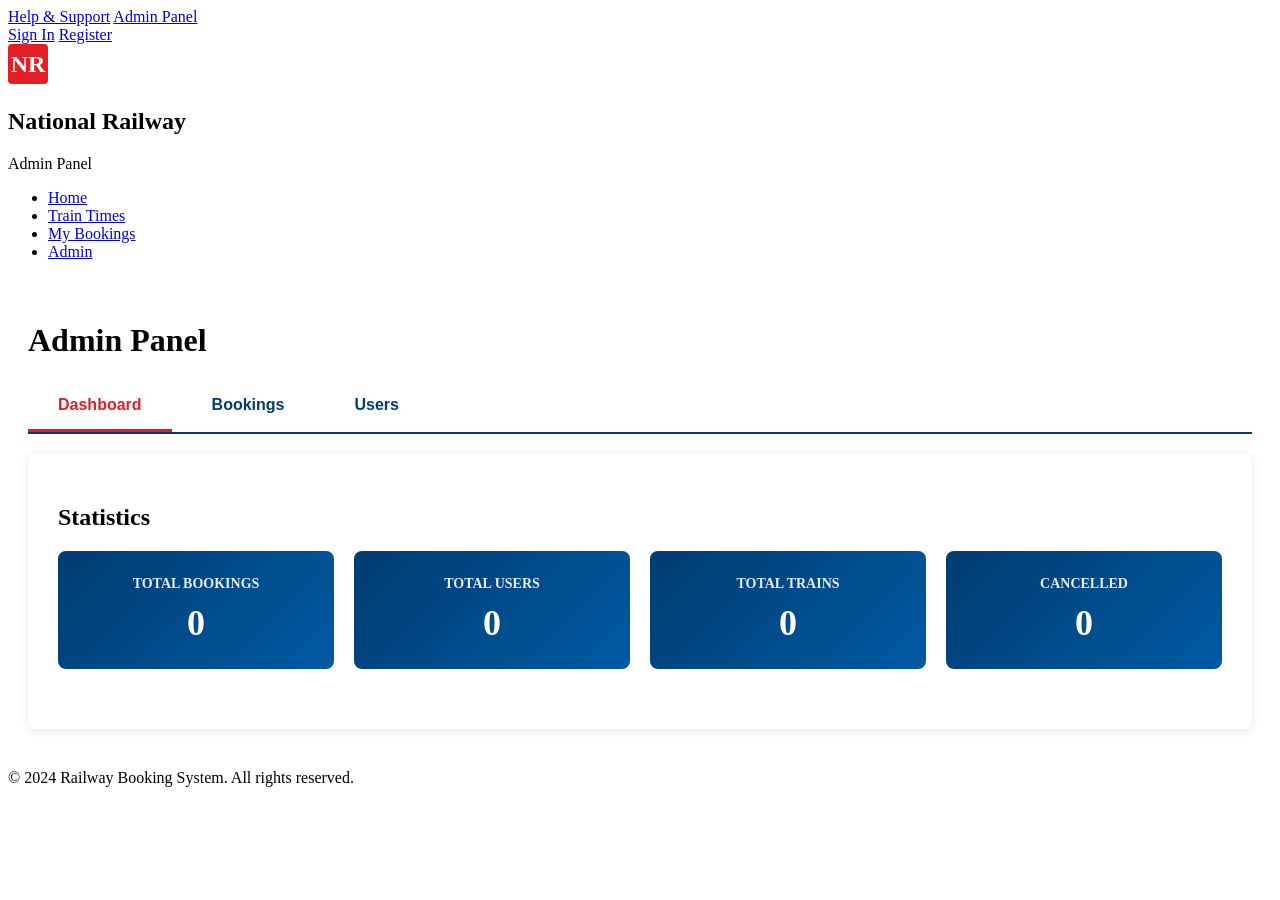
==== src/main/resources/static/admin.html @ 2c06e103 "feat: Add complete frontend HTML pages for railway booking - Add homepage with train search - Add lo" ====
<!DOCTYPE html>
<html lang="vi">
<head>
    <meta charset="UTF-8">
    <meta name="viewport" content="width=device-width, initial-scale=1.0">
    <title>Admin Panel - Railway Booking</title>
    <link rel="stylesheet" href="css/style.css">
    <style>
        .admin-container {
            max-width: 1400px;
            margin: 20px auto;
            padding: 20px;
        }

        .admin-tabs {
            display: flex;
            gap: 10px;
            margin-bottom: 20px;
            border-bottom: 2px solid #003C71;
        }

        .tab-btn {
            padding: 15px 30px;
            background: white;
            border: none;
            border-bottom: 3px solid transparent;
            cursor: pointer;
            font-size: 16px;
            font-weight: 600;
            color: #003C71;
            transition: all 0.3s;
        }

        .tab-btn.active {
            border-bottom-color: #E31E24;
            color: #E31E24;
        }

        .tab-content {
            display: none;
            background: white;
            padding: 30px;
            border-radius: 8px;
            box-shadow: 0 2px 10px rgba(0,0,0,0.1);
        }

        .tab-content.active {
            display: block;
        }

        .stats-grid {
            display: grid;
            grid-template-columns: repeat(auto-fit, minmax(200px, 1fr));
            gap: 20px;
            margin-bottom: 30px;
        }

        .stat-card {
            background: linear-gradient(135deg, #003C71, #005AA3);
            color: white;
            padding: 25px;
            border-radius: 8px;
            text-align: center;
        }

        .stat-card h3 {
            margin: 0 0 10px 0;
            font-size: 14px;
            text-transform: uppercase;
            opacity: 0.9;
        }

        .stat-card .number {
            font-size: 36px;
            font-weight: 700;
            margin: 0;
        }

        .booking-table, .user-table {
            width: 100%;
            border-collapse: collapse;
            margin-top: 20px;
        }

        .booking-table th, .user-table th {
            background: #003C71;
            color: white;
            padding: 15px;
            text-align: left;
            font-weight: 600;
        }

        .booking-table td, .user-table td {
            padding: 12px 15px;
            border-bottom: 1px solid #eee;
        }

        .booking-table tr:hover, .user-table tr:hover {
            background: #f8f9fa;
        }

        .status-badge {
            padding: 5px 12px;
            border-radius: 20px;
            font-size: 12px;
            font-weight: 600;
            text-transform: uppercase;
        }

        .status-confirmed {
            background: #28a745;
            color: white;
        }

        .status-pending {
            background: #ffc107;
            color: #000;
        }

        .status-cancelled {
            background: #dc3545;
            color: white;
        }

        .action-btn {
            padding: 6px 12px;
            margin: 0 5px;
            border: none;
            border-radius: 4px;
            cursor: pointer;
            font-size: 12px;
            transition: all 0.3s;
        }

        .btn-update {
            background: #007bff;
            color: white;
        }

        .btn-cancel {
            background: #dc3545;
            color: white;
        }

        .btn-message {
            background: #28a745;
            color: white;
        }

        .btn-broadcast {
            background: #E31E24;
            color: white;
            padding: 12px 24px;
            font-size: 16px;
            border: none;
            border-radius: 5px;
            cursor: pointer;
            margin-bottom: 20px;
        }

        .modal {
            display: none;
            position: fixed;
            top: 0;
            left: 0;
            width: 100%;
            height: 100%;
            background: rgba(0,0,0,0.5);
            z-index: 1000;
        }

        .modal.active {
            display: flex;
            align-items: center;
            justify-content: center;
        }

        .modal-content {
            background: white;
            padding: 30px;
            border-radius: 8px;
            max-width: 500px;
            width: 90%;
        }

        .modal-content h2 {
            margin-top: 0;
            color: #003C71;
        }

        .form-group {
            margin-bottom: 20px;
        }

        .form-group label {
            display: block;
            margin-bottom: 5px;
            font-weight: 600;
            color: #003C71;
        }

        .form-group input, .form-group textarea, .form-group select {
            width: 100%;
            padding: 10px;
            border: 1px solid #ddd;
            border-radius: 4px;
            font-size: 14px;
        }

        .form-group textarea {
            min-height: 100px;
            resize: vertical;
        }

        .modal-actions {
            display: flex;
            gap: 10px;
            justify-content: flex-end;
        }

        .btn-submit {
            background: #003C71;
            color: white;
            padding: 10px 20px;
            border: none;
            border-radius: 4px;
            cursor: pointer;
        }

        .btn-close {
            background: #6c757d;
            color: white;
            padding: 10px 20px;
            border: none;
            border-radius: 4px;
            cursor: pointer;
        }
    </style>
</head>
<body>
    <!-- Top Bar -->
    <div class="top-bar">
        <div class="container">
            <div class="top-bar-content">
                <div class="top-links">
                    <a href="#">Help & Support</a>
                    <a href="admin.html">Admin Panel</a>
                </div>
                <div class="top-auth">
                    <a href="login.html" class="btn-link">Sign In</a>
                    <a href="register.html" class="btn-link">Register</a>
                </div>
            </div>
        </div>
    </div>

    <header>
        <nav class="navbar">
            <div class="container">
                <div class="logo">
                    <div class="logo-icon">
                        <svg width="40" height="40" viewBox="0 0 40 40">
                            <rect width="40" height="40" fill="#E31E24" rx="4"/>
                            <text x="20" y="28" font-size="24" font-weight="bold" fill="white" text-anchor="middle">NR</text>
                        </svg>
                    </div>
                    <div class="logo-text">
                        <h1>National Railway</h1>
                        <span>Admin Panel</span>
                    </div>
                </div>
                <ul class="nav-menu">
                    <li><a href="index.html">Home</a></li>
                    <li><a href="times.html">Train Times</a></li>
                    <li><a href="bookings.html">My Bookings</a></li>
                    <li><a href="admin.html" class="active">Admin</a></li>
                </ul>
            </div>
        </nav>
    </header>

    <div class="admin-container">
        <h1>Admin Panel</h1>
        
        <div class="admin-tabs">
            <button class="tab-btn active" data-tab="dashboard">Dashboard</button>
            <button class="tab-btn" data-tab="bookings">Bookings</button>
            <button class="tab-btn" data-tab="users">Users</button>
        </div>

        <!-- Dashboard Tab -->
        <div class="tab-content active" id="dashboard">
            <h2>Statistics</h2>
            <div class="stats-grid" id="statsGrid">
                <div class="stat-card">
                    <h3>Total Bookings</h3>
                    <p class="number" id="totalBookings">0</p>
                </div>
                <div class="stat-card">
                    <h3>Total Users</h3>
                    <p class="number" id="totalUsers">0</p>
                </div>
                <div class="stat-card">
                    <h3>Total Trains</h3>
                    <p class="number" id="totalTrains">0</p>
                </div>
                <div class="stat-card">
                    <h3>Cancelled</h3>
                    <p class="number" id="cancelledBookings">0</p>
                </div>
            </div>
        </div>

        <!-- Bookings Tab -->
        <div class="tab-content" id="bookings">
            <h2>All Bookings</h2>
            <table class="booking-table">
                <thead>
                    <tr>
                        <th>Reference</th>
                        <th>User</th>
                        <th>Train</th>
                        <th>Seats</th>
                        <th>Total Fare</th>
                        <th>Status</th>
                        <th>Actions</th>
                    </tr>
                </thead>
                <tbody id="bookingsTableBody">
                    <tr><td colspan="7" style="text-align: center;">Loading...</td></tr>
                </tbody>
            </table>
        </div>

        <!-- Users Tab -->
        <div class="tab-content" id="users">
            <h2>All Users</h2>
            <table class="user-table">
                <thead>
                    <tr>
                        <th>ID</th>
                        <th>Username</th>
                        <th>Full Name</th>
                        <th>Email</th>
                        <th>Phone</th>
                        <th>Actions</th>
                    </tr>
                </thead>
                <tbody id="usersTableBody">
                    <tr><td colspan="6" style="text-align: center;">Loading...</td></tr>
                </tbody>
            </table>
        </div>
    </div>

    <!-- Update Status Modal -->
    <div class="modal" id="updateModal">
        <div class="modal-content">
            <h2>Update Booking Status</h2>
            <div class="form-group">
                <label>Status</label>
                <select id="updateStatus">
                    <option value="CONFIRMED">Confirmed</option>
                    <option value="PENDING">Pending</option>
                    <option value="CANCELLED">Cancelled</option>
                </select>
            </div>
            <div class="form-group">
                <label>Reason (optional)</label>
                <textarea id="updateReason" placeholder="Enter reason for status change"></textarea>
            </div>
            <div class="modal-actions">
                <button class="btn-close" onclick="closeModal('updateModal')">Cancel</button>
                <button class="btn-submit" onclick="submitUpdateStatus()">Update</button>
            </div>
        </div>
    </div>

    <!-- Send Message Modal -->
    <div class="modal" id="messageModal">
        <div class="modal-content">
            <h2>Send Message to User</h2>
            <div class="form-group">
                <label>Title</label>
                <input type="text" id="messageTitle" placeholder="Message title">
            </div>
            <div class="form-group">
                <label>Message</label>
                <textarea id="messageContent" placeholder="Enter your message"></textarea>
            </div>
            <div class="modal-actions">
                <button class="btn-close" onclick="closeModal('messageModal')">Cancel</button>
                <button class="btn-submit" onclick="submitSendMessage()">Send</button>
            </div>
        </div>
    </div>

    <footer>
        <div class="container">
            <p>&copy; 2024 Railway Booking System. All rights reserved.</p>
        </div>
    </footer>

    <script src="js/animations.js"></script>
    <script src="js/admin.js"></script>
</body>
</html>
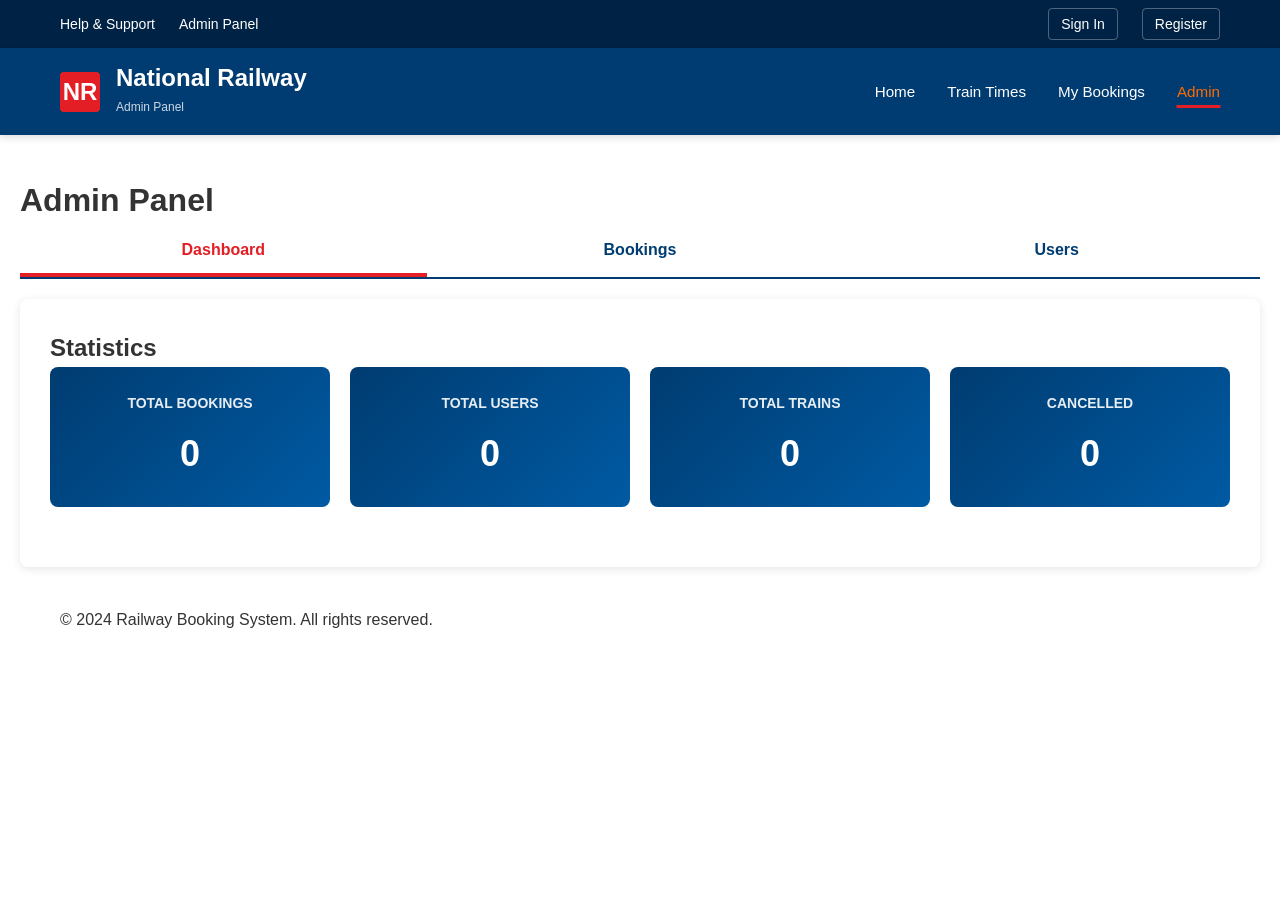
==== commit b53e05b7: "fix: serveral front end bugs and admin related bugs" ====
--- a/src/main/resources/static/admin.html
+++ b/src/main/resources/static/admin.html
@@ -402,6 +402,7 @@
     </footer>
 
     <script src="js/animations.js"></script>
+    <script src="js/main.js"></script>
     <script src="js/admin.js"></script>
 </body>
 </html>
--- a/src/main/resources/static/css/style.css
+++ b/src/main/resources/static/css/style.css
@@ -0,0 +1,3061 @@
+
+/* Force train-route to be two side-by-side columns and ensure top alignment */
+.train-route {
+  display: flex !important;
+  flex-direction: row !important;
+  justify-content: space-between !important;
+  align-items: flex-start !important;
+  gap: 2rem !important;
+}
+.train-route .station {
+  width: 50% !important;
+  box-sizing: border-box !important;
+  margin: 0 !important;
+  padding: 0 !important;
+}
+.train-route .station .station-name,
+.train-route .station .time,
+.train-route .station .date {
+  margin: 0 !important;
+  padding: 0 !important;
+}
+
+* {
+  margin: 0;
+  padding: 0;
+  box-sizing: border-box;
+}
+
+:root {
+  /* National Rail UK Colors */
+  --primary-red: #e31e24;
+  --primary-navy: #003c71;
+  --dark-navy: #002244;
+  --light-blue: #0088ce;
+  --success-green: #00aa4f;
+  --warning-orange: #ff6b00;
+  --dark-text: #333333;
+  --light-gray: #f5f5f5;
+  --border-gray: #dddddd;
+  --white: #ffffff;
+}
+
+/* Smooth Scrolling */
+html {
+  scroll-behavior: smooth;
+  scroll-padding-top: 100px;
+}
+
+body {
+  font-family: -apple-system, BlinkMacSystemFont, 'Segoe UI', 'Helvetica Neue',
+    Arial, sans-serif;
+  line-height: 1.6;
+  color: var(--dark-text);
+  background-color: var(--white);
+  overflow-x: hidden;
+  margin: 0;
+  padding: 0;
+}
+
+/* Keyframe Animations */
+@keyframes trainMove {
+  0% {
+    transform: translateX(-100%);
+  }
+  100% {
+    transform: translateX(100vw);
+  }
+}
+
+@keyframes smokeAnimation {
+  0% {
+    transform: translateY(0) scale(1);
+    opacity: 0.7;
+  }
+  100% {
+    transform: translateY(-50px) scale(1.5);
+    opacity: 0;
+  }
+}
+
+@keyframes fadeInUp {
+  from {
+    opacity: 0;
+    transform: translateY(30px);
+  }
+  to {
+    opacity: 1;
+    transform: translateY(0);
+  }
+}
+
+@keyframes fadeInDown {
+  from {
+    opacity: 0;
+    transform: translateY(-30px);
+  }
+  to {
+    opacity: 1;
+    transform: translateY(0);
+  }
+}
+
+@keyframes slideInLeft {
+  from {
+    opacity: 0;
+    transform: translateX(-50px);
+  }
+  to {
+    opacity: 1;
+    transform: translateX(0);
+  }
+}
+
+@keyframes slideInRight {
+  from {
+    opacity: 0;
+    transform: translateX(50px);
+  }
+  to {
+    opacity: 1;
+    transform: translateX(0);
+  }
+}
+
+@keyframes pulse {
+  0%,
+  100% {
+    transform: scale(1);
+  }
+  50% {
+    transform: scale(1.05);
+  }
+}
+
+@keyframes shimmer {
+  0% {
+    background-position: -1000px 0;
+  }
+  100% {
+    background-position: 1000px 0;
+  }
+}
+
+@keyframes float {
+  0%,
+  100% {
+    transform: translateY(0);
+  }
+  50% {
+    transform: translateY(-10px);
+  }
+}
+
+.container {
+  max-width: 1200px;
+  margin: 0 auto;
+  padding: 0 20px;
+}
+
+/* Top Bar */
+.top-bar {
+  background-color: var(--dark-navy);
+  color: white;
+  padding: 0.5rem 0;
+  font-size: 0.875rem;
+  position: relative;
+  z-index: 100;
+  animation: fadeInDown 0.3s ease-out;
+}
+
+.top-bar-content {
+  display: flex;
+  justify-content: space-between;
+  align-items: center;
+}
+
+.top-links,
+.top-auth {
+  display: flex;
+  gap: 1.5rem;
+  align-items: center;
+}
+
+.top-bar a {
+  color: white;
+  text-decoration: none;
+  transition: all 0.3s ease;
+  position: relative;
+}
+
+.top-bar a::after {
+  content: '';
+  position: absolute;
+  bottom: -3px;
+  left: 0;
+  width: 0;
+  height: 2px;
+  background: var(--primary-red);
+  transition: width 0.3s ease;
+}
+
+.top-bar a:hover::after {
+  width: 100%;
+}
+
+.top-bar a:hover {
+  opacity: 0.9;
+  transform: translateY(-2px);
+}
+
+.btn-link {
+  padding: 0.25rem 0.75rem;
+  border: 1px solid rgba(255, 255, 255, 0.3);
+  border-radius: 4px;
+  transition: all 0.3s ease;
+}
+
+.btn-link:hover {
+  background: rgba(255, 255, 255, 0.1);
+  border-color: var(--primary-red);
+  transform: translateY(-2px);
+}
+
+.btn-link:hover::after {
+  display: none;
+}
+
+/* Greeting in top bar */
+.top-hello {
+  display: inline-block;
+  vertical-align: middle;
+  margin-right: 8px;
+  transform: translateY(1px);
+  color: white;
+}
+
+/* Navbar */
+.navbar {
+  background-color: var(--primary-navy);
+  color: white;
+  padding: 1rem 0;
+  box-shadow: 0 2px 8px rgba(0, 0, 0, 0.15);
+  position: relative;
+  z-index: 100;
+  animation: fadeInDown 0.4s ease-out 0.1s both;
+  transition: all 0.3s ease;
+}
+
+.navbar:hover {
+  box-shadow: 0 4px 12px rgba(0, 0, 0, 0.2);
+}
+
+.navbar .container {
+  display: flex;
+  justify-content: space-between;
+  align-items: center;
+}
+
+.logo {
+  display: flex;
+  align-items: center;
+  gap: 1rem;
+  animation: slideInLeft 0.5s ease-out 0.2s both;
+  cursor: pointer;
+  transition: transform 0.3s ease;
+}
+
+.logo:hover {
+  transform: scale(1.05);
+}
+
+.logo-icon svg {
+  display: block;
+  transition: transform 0.3s ease;
+}
+
+.logo:hover .logo-icon svg {
+  transform: rotate(5deg);
+}
+
+.logo-text h1 {
+  font-size: 1.5rem;
+  font-weight: 700;
+  color: white;
+  line-height: 1.2;
+  transition: color 0.3s ease;
+}
+
+.logo:hover .logo-text h1 {
+  color: var(--warning-orange);
+}
+
+.logo-text span {
+  font-size: 0.75rem;
+  color: rgba(255, 255, 255, 0.8);
+  font-weight: 400;
+}
+
+.nav-menu {
+  display: flex;
+  list-style: none;
+  gap: 2rem;
+  animation: slideInRight 1s ease-out 0.6s both;
+}
+
+.nav-menu li {
+  transform: translateY(0);
+  transition: transform 0.3s ease;
+}
+
+.nav-menu li:hover {
+  transform: translateY(-3px);
+}
+
+.nav-menu a {
+  color: white;
+  text-decoration: none;
+  font-weight: 500;
+  font-size: 0.95rem;
+  transition: all 0.3s ease;
+  padding: 0.5rem 0;
+  border-bottom: 3px solid transparent;
+  position: relative;
+  overflow: hidden;
+}
+
+.nav-menu a::before {
+  content: '';
+  position: absolute;
+  bottom: 0;
+  left: 50%;
+  width: 0;
+  height: 3px;
+  background: var(--primary-red);
+  transition: all 0.3s ease;
+  transform: translateX(-50%);
+}
+
+.nav-menu a:hover::before,
+.nav-menu a.active::before {
+  width: 100%;
+}
+
+.nav-menu a:hover,
+.nav-menu a.active {
+  color: var(--warning-orange);
+  border-bottom-color: transparent;
+}
+
+/* Hero Banner */
+.hero-banner {
+  background: linear-gradient(
+    135deg,
+    var(--primary-navy) 0%,
+    var(--light-blue) 100%
+  );
+  color: white;
+  padding: 1.5rem 0;
+  text-align: center;
+  margin-top: 0;
+  position: static !important;
+  transform: none !important;
+  will-change: auto !important;
+}
+
+.hero-content h2 {
+  font-size: 1.8rem;
+  margin-bottom: 0.5rem;
+  font-weight: 700;
+  position: static !important;
+  transform: none !important;
+}
+
+.hero-content p {
+  font-size: 1rem;
+  opacity: 0.9;
+  position: static !important;
+  transform: none !important;
+}
+
+/* Search Section - Journey Planner */
+.search-section {
+  padding: 2rem 0;
+  margin-top: 0;
+  position: relative;
+  z-index: 10;
+  background: white;
+}
+
+.journey-planner {
+  background: white;
+  border-radius: 8px;
+  box-shadow: 0 4px 20px rgba(0, 0, 0, 0.15);
+  overflow: hidden;
+  animation: fadeInUp 0.4s ease-out 0.5s both;
+  transition: all 0.3s ease;
+}
+
+.journey-planner:hover {
+  box-shadow: 0 8px 30px rgba(0, 0, 0, 0.2);
+  transform: translateY(-5px);
+}
+
+.planner-tabs {
+  display: flex;
+  background-color: var(--light-gray);
+  border-bottom: 2px solid var(--border-gray);
+}
+
+.tab-btn {
+  flex: 1;
+  padding: 1rem 2rem;
+  background: transparent;
+  border: none;
+  font-size: 1rem;
+  font-weight: 600;
+  color: var(--dark-text);
+  cursor: pointer;
+  transition: all 0.3s ease;
+  position: relative;
+}
+
+.tab-btn::after {
+  content: '';
+  position: absolute;
+  bottom: -2px;
+  left: 0;
+  width: 0;
+  height: 3px;
+  background: var(--primary-red);
+  transition: width 0.3s ease;
+}
+
+.tab-btn:hover::after {
+  width: 100%;
+}
+
+.tab-btn.active {
+  background: white;
+  color: var(--primary-red);
+}
+
+.tab-btn.active::after {
+  width: 100%;
+}
+
+.journey-form {
+  padding: 2rem;
+}
+
+.journey-stations {
+  display: flex;
+  align-items: flex-end;
+  gap: 1rem;
+  margin-bottom: 1.5rem;
+}
+
+.station-input-group {
+  flex: 1;
+}
+
+.station-input-group label {
+  display: block;
+  font-weight: 600;
+  margin-bottom: 0.5rem;
+  color: var(--dark-text);
+  font-size: 0.95rem;
+}
+
+.station-input-group input {
+  width: 100%;
+  padding: 0.875rem 1rem;
+  border: 2px solid var(--border-gray);
+  border-radius: 4px;
+  font-size: 1rem;
+  transition: border-color 0.3s;
+}
+
+.station-input-group input:focus {
+  outline: none;
+  border-color: var(--primary-navy);
+}
+
+.swap-btn {
+  padding: 0.875rem 1.25rem;
+  background-color: var(--light-gray);
+  border: 2px solid var(--border-gray);
+  border-radius: 4px;
+  font-size: 1.5rem;
+  color: var(--primary-navy);
+  cursor: pointer;
+  transition: all 0.3s;
+}
+
+.swap-btn:hover {
+  background-color: var(--primary-navy);
+  color: white;
+}
+
+.journey-details {
+  display: flex;
+  gap: 2rem;
+  margin-bottom: 1.5rem;
+  padding: 1rem;
+  background-color: var(--light-gray);
+  border-radius: 4px;
+}
+
+.detail-group {
+  display: flex;
+  gap: 1.5rem;
+  align-items: center;
+}
+
+.detail-group label {
+  display: flex;
+  align-items: center;
+  gap: 0.5rem;
+  font-weight: 500;
+  cursor: pointer;
+}
+
+.detail-group input[type='radio'] {
+  width: 18px;
+  height: 18px;
+  cursor: pointer;
+}
+
+.date-time-group {
+  display: flex;
+  gap: 1rem;
+  flex: 1;
+}
+
+.form-field {
+  flex: 1;
+}
+
+.form-field label {
+  display: block;
+  font-weight: 600;
+  margin-bottom: 0.5rem;
+  font-size: 0.875rem;
+}
+
+.form-field input,
+.form-field select {
+  width: 100%;
+  padding: 0.625rem;
+  border: 2px solid var(--border-gray);
+  border-radius: 4px;
+  font-size: 0.95rem;
+  background: white;
+}
+
+.journey-actions {
+  display: flex;
+  justify-content: center;
+}
+
+.btn-search {
+  display: flex;
+  align-items: center;
+  gap: 0.75rem;
+  padding: 1rem 3rem;
+  background-color: var(--primary-red);
+  color: white;
+  border: none;
+  border-radius: 4px;
+  font-size: 1.125rem;
+  font-weight: 700;
+  cursor: pointer;
+  transition: all 0.3s;
+  box-shadow: 0 4px 12px rgba(227, 30, 36, 0.3);
+}
+
+.btn-search:hover {
+  background-color: #c41a1f;
+  transform: translateY(-2px);
+  box-shadow: 0 6px 16px rgba(227, 30, 36, 0.4);
+}
+
+/* Info Cards */
+.info-cards {
+  padding: 3rem 0;
+  background-color: var(--light-gray);
+  position: relative;
+  overflow: hidden;
+}
+
+.cards-grid {
+  display: grid;
+  grid-template-columns: repeat(auto-fit, minmax(280px, 1fr));
+  gap: 1.5rem;
+}
+
+.info-card {
+  background: white;
+  padding: 2rem;
+  border-radius: 8px;
+  box-shadow: 0 2px 8px rgba(0, 0, 0, 0.1);
+  transition: all 0.4s cubic-bezier(0.175, 0.885, 0.32, 1.275);
+  border-left: 4px solid;
+  opacity: 0;
+  animation: fadeInUp 0.4s ease-out forwards;
+  position: relative;
+  overflow: hidden;
+}
+
+.info-card:nth-child(1) {
+  animation-delay: 0.6s;
+}
+.info-card:nth-child(2) {
+  animation-delay: 0.7s;
+}
+.info-card:nth-child(3) {
+  animation-delay: 0.8s;
+}
+.info-card:nth-child(4) {
+  animation-delay: 0.9s;
+}
+
+.info-card::before {
+  content: '';
+  position: absolute;
+  top: 0;
+  left: -100%;
+  width: 100%;
+  height: 100%;
+  background: linear-gradient(
+    90deg,
+    transparent,
+    rgba(255, 255, 255, 0.4),
+    transparent
+  );
+  transition: left 0.5s;
+}
+
+.info-card:hover::before {
+  left: 100%;
+}
+
+.info-card:hover {
+  transform: translateY(-10px) scale(1.03);
+  box-shadow: 0 12px 30px rgba(0, 0, 0, 0.2);
+}
+
+.card-red {
+  border-left-color: var(--primary-red);
+}
+.card-blue {
+  border-left-color: var(--primary-navy);
+}
+.card-green {
+  border-left-color: var(--success-green);
+}
+.card-orange {
+  border-left-color: var(--warning-orange);
+}
+
+.info-card .card-icon {
+  font-size: 2.5rem;
+  margin-bottom: 1rem;
+  display: inline-block;
+  animation: float 3s ease-in-out infinite;
+  transition: transform 0.3s ease;
+}
+
+.info-card:hover .card-icon {
+  transform: scale(1.2) rotate(5deg);
+}
+
+.info-card h3 {
+  font-size: 1.5rem;
+  color: var(--dark-text);
+  margin-bottom: 0.75rem;
+  font-weight: 700;
+  transition: color 0.3s ease;
+}
+
+.info-card:hover h3 {
+  color: var(--primary-red);
+}
+
+.info-card p {
+  color: #666;
+  margin-bottom: 1rem;
+  line-height: 1.6;
+  transition: color 0.3s ease;
+}
+
+.card-link {
+  display: inline-block;
+  color: var(--primary-navy);
+  font-weight: 600;
+  text-decoration: none;
+  transition: all 0.3s ease;
+  position: relative;
+  padding-bottom: 2px;
+}
+
+.card-link::after {
+  content: '';
+  position: absolute;
+  bottom: 0;
+  left: 0;
+  width: 0;
+  height: 2px;
+  background: var(--primary-red);
+  transition: width 0.3s ease;
+}
+
+.card-link:hover::after {
+  width: 100%;
+}
+
+.card-link:hover {
+  color: var(--primary-red);
+  transform: translateX(5px);
+}
+
+/* Features Section */
+.features {
+  padding: 3rem 0;
+  background: white;
+  position: relative;
+}
+
+.features h3 {
+  text-align: center;
+  font-size: 2rem;
+  margin-bottom: 2rem;
+  color: var(--dark-text);
+  font-weight: 700;
+  opacity: 0;
+  animation: fadeInUp 0.4s ease-out 1s forwards;
+}
+
+.feature-grid {
+  display: grid;
+  grid-template-columns: repeat(auto-fit, minmax(250px, 1fr));
+  gap: 2rem;
+}
+
+.feature-card {
+  text-align: center;
+  padding: 2rem;
+  background: var(--light-gray);
+  border-radius: 8px;
+  transition: all 0.4s cubic-bezier(0.175, 0.885, 0.32, 1.275);
+  opacity: 0;
+  animation: fadeInUp 0.4s ease-out forwards;
+  cursor: pointer;
+  position: relative;
+  overflow: hidden;
+}
+
+.feature-card:nth-child(1) {
+  animation-delay: 1.1s;
+}
+.feature-card:nth-child(2) {
+  animation-delay: 1.2s;
+}
+.feature-card:nth-child(3) {
+  animation-delay: 1.3s;
+}
+.feature-card:nth-child(4) {
+  animation-delay: 1.4s;
+}
+
+.feature-card::before {
+  content: '';
+  position: absolute;
+  top: 50%;
+  left: 50%;
+  width: 0;
+  height: 0;
+  border-radius: 50%;
+  background: rgba(227, 30, 36, 0.1);
+  transform: translate(-50%, -50%);
+  transition: width 0.6s, height 0.6s;
+}
+
+.feature-card:hover::before {
+  width: 300px;
+  height: 300px;
+}
+
+.feature-card:hover {
+  transform: translateY(-10px) scale(1.05);
+  background: white;
+  box-shadow: 0 10px 30px rgba(0, 0, 0, 0.15);
+}
+
+.feature-card .icon {
+  font-size: 3rem;
+  margin-bottom: 1rem;
+  display: inline-block;
+  transition: all 0.3s ease;
+  position: relative;
+  z-index: 1;
+}
+
+.feature-card:hover .icon {
+  transform: scale(1.3) rotate(10deg);
+  animation: pulse 1s ease-in-out infinite;
+}
+
+.feature-card h4 {
+  font-size: 1.25rem;
+  margin-bottom: 0.75rem;
+  color: var(--dark-text);
+  font-weight: 600;
+  transition: color 0.3s ease;
+  position: relative;
+  z-index: 1;
+}
+
+.feature-card:hover h4 {
+  color: var(--primary-red);
+}
+
+.feature-card p {
+  color: #666;
+  line-height: 1.6;
+}
+
+/* Footer */
+.footer {
+  background-color: var(--dark-navy);
+  color: white;
+  padding: 3rem 0 1rem;
+  margin-top: 3rem;
+}
+
+.footer-content {
+  display: grid;
+  grid-template-columns: repeat(auto-fit, minmax(200px, 1fr));
+  gap: 2rem;
+  margin-bottom: 2rem;
+}
+
+.footer-section h4 {
+  font-size: 1.125rem;
+  margin-bottom: 1rem;
+  font-weight: 600;
+  color: white;
+}
+
+.footer-section ul {
+  list-style: none;
+}
+
+.footer-section ul li {
+  margin-bottom: 0.5rem;
+}
+
+.footer-section a {
+  color: rgba(255, 255, 255, 0.8);
+  text-decoration: none;
+  font-size: 0.95rem;
+  transition: color 0.3s;
+}
+
+.footer-section a:hover {
+  color: white;
+}
+
+.social-links {
+  display: flex;
+  flex-direction: column;
+  gap: 0.5rem;
+}
+
+.footer-bottom {
+  border-top: 1px solid rgba(255, 255, 255, 0.2);
+  padding-top: 1.5rem;
+  text-align: center;
+  font-size: 0.875rem;
+  color: rgba(255, 255, 255, 0.7);
+}
+
+.footer-bottom a {
+  color: rgba(255, 255, 255, 0.8);
+  text-decoration: none;
+  transition: color 0.3s;
+}
+
+.footer-bottom a:hover {
+  color: white;
+}
+
+/* Button Styles */
+.btn {
+  padding: 0.75rem 1.5rem;
+  border: none;
+  border-radius: 4px;
+  font-size: 1rem;
+  font-weight: 600;
+  cursor: pointer;
+  transition: all 0.3s;
+}
+
+.btn-primary {
+  background-color: var(--primary-red);
+  color: white;
+}
+
+.btn-primary:hover {
+  background-color: #c41a1f;
+}
+
+.btn-success {
+  background-color: var(--success-green);
+  color: white;
+}
+
+.btn-danger {
+  background-color: var(--primary-red);
+  color: white;
+}
+
+.btn-block {
+  width: 100%;
+}
+
+/* Auth Section */
+.auth-section {
+  padding: 3rem 0;
+  min-height: 70vh;
+  display: flex;
+  align-items: center;
+}
+
+.auth-card {
+  max-width: 500px;
+  margin: 0 auto;
+  background: white;
+  padding: 2rem;
+  border-radius: 8px;
+  box-shadow: 0 4px 6px rgba(0, 0, 0, 0.1);
+}
+
+.auth-card h2 {
+  margin-bottom: 1.5rem;
+  text-align: center;
+  color: var(--dark-color);
+}
+
+.auth-link {
+  text-align: center;
+  margin-top: 1rem;
+}
+
+.auth-link a {
+  color: var(--primary-color);
+  text-decoration: none;
+}
+
+.auth-link a:hover {
+  text-decoration: underline;
+}
+
+/* Train Card */
+.trains-list {
+  display: grid;
+  gap: 1.5rem;
+  margin-top: 2rem;
+}
+
+.train-card {
+  background: white;
+  padding: 1.5rem;
+  border-radius: 8px;
+  box-shadow: 0 2px 4px rgba(0, 0, 0, 0.1);
+  border-left: 4px solid var(--primary-color);
+}
+
+.train-header {
+  display: flex;
+  justify-content: space-between;
+  align-items: center;
+  margin-bottom: 1rem;
+}
+
+.train-name {
+  font-size: 1.3rem;
+  font-weight: 600;
+  color: var(--dark-color);
+}
+
+.train-type {
+  background-color: var(--primary-color);
+  color: white;
+  padding: 0.25rem 0.75rem;
+  border-radius: 4px;
+  font-size: 0.9rem;
+}
+
+.train-details {
+  display: grid;
+  grid-template-columns: repeat(auto-fit, minmax(200px, 1fr));
+  gap: 1rem;
+  margin-bottom: 1rem;
+}
+
+.detail-item {
+  display: flex;
+  flex-direction: column;
+}
+
+.detail-label {
+  font-weight: 500;
+  color: var(--text-color);
+  font-size: 0.9rem;
+}
+
+.detail-value {
+  font-size: 1.1rem;
+  color: var(--dark-color);
+}
+
+/* Booking Card */
+.booking-card {
+  background: white;
+  padding: 1.5rem;
+  border-radius: 8px;
+  box-shadow: 0 2px 4px rgba(0, 0, 0, 0.1);
+  margin-bottom: 1rem;
+}
+
+.booking-header {
+  display: flex;
+  justify-content: space-between;
+  align-items: center;
+  margin-bottom: 1rem;
+  padding-bottom: 1rem;
+  border-bottom: 1px solid var(--border-color);
+}
+
+.booking-reference {
+  font-size: 1.2rem;
+  font-weight: 600;
+  color: var(--primary-color);
+}
+
+.status-badge {
+  padding: 0.25rem 0.75rem;
+  border-radius: 4px;
+  font-size: 0.9rem;
+  font-weight: 500;
+}
+
+.status-confirmed {
+  background-color: var(--success-green);
+  color: white;
+}
+
+.status-cancelled {
+  background-color: var(--primary-red);
+  color: white;
+}
+
+.status-pending {
+  background-color: var(--warning-orange);
+  color: white;
+}
+
+/* Message Styles */
+.message {
+  padding: 1rem;
+  border-radius: 4px;
+  margin-top: 1rem;
+  display: none;
+}
+
+.message.success {
+  background-color: #d1fae5;
+  color: #065f46;
+  border: 1px solid #10b981;
+  display: block;
+}
+
+.message.error {
+  background-color: #fee2e2;
+  color: #991b1b;
+  border: 1px solid #ef4444;
+  display: block;
+}
+
+/* Results Section */
+.results-section {
+  margin-top: 2rem;
+}
+
+.results-section h3 {
+  margin-bottom: 1.5rem;
+  color: var(--dark-text);
+}
+
+/* Form Styles */
+.form-row {
+  display: grid;
+  grid-template-columns: repeat(auto-fit, minmax(250px, 1fr));
+  gap: 1rem;
+  margin-bottom: 1rem;
+}
+
+.form-group {
+  display: flex;
+  flex-direction: column;
+}
+
+.form-group label {
+  margin-bottom: 0.5rem;
+  font-weight: 500;
+  color: var(--dark-text);
+}
+
+.form-group input,
+.form-group select {
+  padding: 0.75rem;
+  border: 2px solid var(--border-gray);
+  border-radius: 4px;
+  font-size: 1rem;
+  transition: border-color 0.3s;
+}
+
+.form-group input:focus,
+.form-group select:focus {
+  outline: none;
+  border-color: var(--primary-navy);
+}
+
+/* Booking Cards */
+.bookings-list {
+  display: flex;
+  flex-direction: column;
+  gap: 20px;
+}
+
+.booking-card {
+  background: white;
+  border: 1px solid #ddd;
+  border-radius: 8px;
+  padding: 20px;
+  box-shadow: 0 2px 4px rgba(0, 0, 0, 0.1);
+}
+
+.booking-card.cancelled {
+  opacity: 0.7;
+  background: #f5f5f5;
+}
+
+.booking-header {
+  display: flex;
+  justify-content: space-between;
+  align-items: center;
+  margin-bottom: 15px;
+  padding-bottom: 15px;
+  border-bottom: 1px solid #eee;
+}
+
+.booking-reference {
+  font-size: 18px;
+}
+
+.status-badge {
+  padding: 5px 15px;
+  border-radius: 20px;
+  font-size: 14px;
+  font-weight: 600;
+}
+
+.status-confirmed {
+  background: #28a745;
+  color: white;
+}
+
+.status-cancelled {
+  background: #dc3545;
+  color: white;
+}
+
+.train-details {
+  display: flex;
+  flex-direction: column;
+  gap: 10px;
+  margin-bottom: 15px;
+}
+
+.detail-row {
+  display: grid;
+  grid-template-columns: repeat(auto-fit, minmax(200px, 1fr));
+  gap: 15px;
+}
+
+.detail-item {
+  display: flex;
+  flex-direction: column;
+}
+
+.detail-label {
+  font-size: 12px;
+  color: #666;
+  margin-bottom: 3px;
+}
+
+.detail-value {
+  font-size: 14px;
+  font-weight: 600;
+  color: #333;
+}
+
+.booking-actions {
+  display: flex;
+  gap: 10px;
+  align-items: center;
+}
+
+.text-muted {
+  color: #999;
+  font-size: 14px;
+  font-style: italic;
+}
+
+/* Modal */
+.modal {
+  display: none;
+  position: fixed;
+  z-index: 1000;
+  left: 0;
+  top: 0;
+  width: 100%;
+  height: 100%;
+  overflow: auto;
+  background-color: rgba(0, 0, 0, 0.4);
+}
+
+.modal-content {
+  background-color: #fefefe;
+  margin: 5% auto;
+  padding: 20px;
+  border: 1px solid #888;
+  border-radius: 8px;
+  width: 80%;
+  max-width: 800px;
+  max-height: 80vh;
+  overflow-y: auto;
+}
+
+.close {
+  color: #aaa;
+  float: right;
+  font-size: 28px;
+  font-weight: bold;
+  cursor: pointer;
+}
+
+.close:hover,
+.close:focus {
+  color: #000;
+}
+
+.detail-section {
+  margin-bottom: 30px;
+}
+
+.detail-section h3 {
+  margin-bottom: 15px;
+  color: #e31e24;
+}
+
+.ticket-card {
+  background: #f9f9f9;
+  padding: 15px;
+  border-radius: 6px;
+  margin-bottom: 15px;
+  border-left: 4px solid #e31e24;
+}
+
+.ticket-card h4 {
+  margin-bottom: 10px;
+  color: #333;
+}
+
+.ticket-details p {
+  margin: 5px 0;
+  font-size: 14px;
+}
+
+/* Responsive Design */
+@media (max-width: 768px) {
+  .top-bar-content {
+    flex-direction: column;
+    gap: 1rem;
+    text-align: center;
+  }
+
+  .navbar .container {
+    flex-direction: column;
+    gap: 1rem;
+  }
+
+  .nav-menu {
+    flex-wrap: wrap;
+    justify-content: center;
+    gap: 1rem;
+  }
+
+  .logo {
+    flex-direction: column;
+    text-align: center;
+  }
+
+  .hero-content h2 {
+    font-size: 2rem;
+  }
+
+  .journey-stations {
+    flex-direction: column;
+  }
+
+  .swap-btn {
+    transform: rotate(90deg);
+  }
+
+  .journey-details {
+    flex-direction: column;
+  }
+
+  .date-time-group {
+    flex-direction: column;
+  }
+
+  .cards-grid {
+    grid-template-columns: 1fr;
+  }
+
+  .form-row {
+    grid-template-columns: 1fr;
+  }
+
+  .train-header {
+    flex-direction: column;
+    align-items: flex-start;
+    gap: 0.5rem;
+  }
+
+  .footer-content {
+    grid-template-columns: 1fr;
+    text-align: center;
+  }
+}
+
+/* Autocomplete Suggestions */
+.autocomplete-wrapper {
+  position: relative;
+}
+
+.suggestions-box {
+  position: absolute;
+  top: 100%;
+  left: 0;
+  right: 0;
+  background: white;
+  border: 2px solid var(--primary-navy);
+  border-top: none;
+  border-radius: 0 0 4px 4px;
+  max-height: 250px;
+  overflow-y: auto;
+  display: none;
+  z-index: 1000;
+  box-shadow: 0 4px 12px rgba(0, 0, 0, 0.15);
+}
+
+.suggestion-item {
+  padding: 0.75rem 1rem;
+  cursor: pointer;
+  transition: background-color 0.2s;
+  border-bottom: 1px solid var(--border-gray);
+}
+
+.suggestion-item:last-child {
+  border-bottom: none;
+}
+
+.suggestion-item:hover,
+.suggestion-item.active {
+  background-color: var(--light-gray);
+  color: var(--primary-navy);
+  font-weight: 500;
+}
+
+.suggestion-item.active {
+  background-color: var(--primary-navy);
+  color: white;
+}
+
+/* Custom scrollbar for suggestions */
+.suggestions-box::-webkit-scrollbar {
+  width: 8px;
+}
+
+.suggestions-box::-webkit-scrollbar-track {
+  background: var(--light-gray);
+}
+
+.suggestions-box::-webkit-scrollbar-thumb {
+  background: var(--primary-navy);
+  border-radius: 4px;
+}
+
+.suggestions-box::-webkit-scrollbar-thumb:hover {
+  background: var(--dark-navy);
+}
+
+/* Animated Train */
+.train-container {
+  position: fixed;
+  top: 0;
+  left: 0;
+  width: 60px;
+  height: 30px;
+  pointer-events: none;
+  z-index: 10000;
+  opacity: 0;
+  transition: opacity 0.2s ease;
+}
+
+.train-container.visible {
+  opacity: 1;
+}
+
+.animated-train {
+  position: relative;
+  width: 100%;
+  height: 100%;
+  transform: scale(0.3);
+  transform-origin: left center;
+}
+
+.train-body {
+  position: absolute;
+  bottom: 5px;
+  left: 0;
+  display: flex;
+  gap: 3px;
+}
+
+.train-engine {
+  width: 30px;
+  height: 20px;
+  background: linear-gradient(135deg, var(--primary-red), #c41a1f);
+  border-radius: 4px 4px 2px 2px;
+  position: relative;
+  box-shadow: 0 1px 3px rgba(0, 0, 0, 0.2);
+}
+
+.train-engine::before {
+  content: '';
+  position: absolute;
+  top: -6px;
+  left: 4px;
+  width: 15px;
+  height: 8px;
+  background: var(--primary-red);
+  border-radius: 2px 2px 0 0;
+}
+
+.train-window {
+  position: absolute;
+  width: 6px;
+  height: 6px;
+  background: rgba(255, 255, 255, 0.7);
+  border-radius: 1px;
+  top: 6px;
+}
+
+.train-window:first-child {
+  left: 4px;
+}
+.train-window:last-child {
+  left: 14px;
+}
+
+.train-carriage {
+  width: 25px;
+  height: 18px;
+  background: linear-gradient(135deg, var(--primary-navy), var(--dark-navy));
+  border-radius: 2px;
+  margin-top: 2px;
+  box-shadow: 0 1px 3px rgba(0, 0, 0, 0.2);
+  position: relative;
+}
+
+.train-carriage::after {
+  content: '';
+  position: absolute;
+  top: 4px;
+  left: 4px;
+  width: 18px;
+  height: 8px;
+  background: rgba(255, 255, 255, 0.15);
+  border-radius: 1px;
+}
+
+.train-wheels {
+  position: absolute;
+  bottom: 2px;
+  left: 0;
+  display: flex;
+  gap: 15px;
+}
+
+.wheel {
+  width: 6px;
+  height: 6px;
+  background: var(--dark-navy);
+  border-radius: 50%;
+  border: 1px solid #666;
+  animation: wheelRotate 0.2s linear infinite;
+}
+
+@keyframes wheelRotate {
+  from {
+    transform: rotate(0deg);
+  }
+  to {
+    transform: rotate(360deg);
+  }
+}
+
+.train-smoke {
+  position: absolute;
+  top: -3px;
+  left: 18px;
+  width: 6px;
+  height: 6px;
+  background: rgba(200, 200, 200, 0.4);
+  border-radius: 50%;
+  animation: smokeAnimation 1s ease-out infinite;
+}
+
+/* Scroll Progress Bar */
+.scroll-progress {
+  position: fixed;
+  top: 0;
+  left: 0;
+  height: 5px;
+  background: linear-gradient(90deg, var(--primary-red), var(--warning-orange));
+  z-index: 10001;
+  width: 0;
+  transition: width 0.1s ease;
+  box-shadow: 0 2px 6px rgba(227, 30, 36, 0.6);
+}
+
+/* Ripple Effect */
+.ripple {
+  position: absolute;
+  border-radius: 50%;
+  background: rgba(255, 255, 255, 0.6);
+  transform: scale(0);
+  animation: rippleEffect 0.4s ease-out;
+  pointer-events: none;
+}
+
+@keyframes rippleEffect {
+  to {
+    transform: scale(4);
+    opacity: 0;
+  }
+}
+
+/* Button Enhancements */
+button,
+.btn-search,
+.tab-btn {
+  position: relative;
+  overflow: hidden;
+}
+
+.btn-search {
+  background: linear-gradient(135deg, var(--primary-red), #c41a1f);
+  transition: all 0.3s ease;
+}
+
+.btn-search:hover {
+  transform: translateY(-2px);
+  box-shadow: 0 8px 20px rgba(227, 30, 36, 0.4);
+  background: linear-gradient(135deg, #c41a1f, var(--primary-red));
+}
+
+.btn-search:active {
+  transform: translateY(0);
+}
+
+/* Input Focus Effects */
+input[type='text']:focus,
+input[type='date']:focus,
+select:focus {
+  border-color: var(--primary-red);
+  box-shadow: 0 0 0 3px rgba(227, 30, 36, 0.1);
+  transform: translateY(-2px);
+  transition: all 0.3s ease;
+}
+
+/* Loading Animation */
+body::before {
+  content: '';
+  position: fixed;
+  top: 0;
+  left: 0;
+  width: 100%;
+  height: 100%;
+  background: var(--white);
+  z-index: 99999;
+  opacity: 1;
+  transition: opacity 0.5s ease;
+  pointer-events: none;
+}
+
+body.loaded::before {
+  opacity: 0;
+}
+
+/* Parallax Container */
+.parallax-section {
+  position: relative;
+  overflow: hidden;
+}
+
+/* Enhanced Card Hover States */
+.info-card,
+.feature-card {
+  will-change: transform;
+}
+
+/* Smooth Transitions */
+* {
+  transition: opacity 0.3s ease, transform 0.3s ease;
+}
+
+a,
+button,
+input,
+select {
+  transition: all 0.3s ease;
+}
+
+/* Animation Classes */
+.visible {
+  opacity: 1 !important;
+  transform: translateY(0) !important;
+}
+
+.animate-child {
+  opacity: 0;
+  transform: translateY(20px);
+  transition: all 0.5s ease;
+}
+
+/* Focused State Animation */
+.station-input-group.focused label {
+  transform: translateY(-20px) scale(0.85);
+  color: var(--primary-red);
+}
+
+.station-input-group label {
+  transition: all 0.3s ease;
+}
+
+/* Search Results Section */
+.search-results {
+  padding: 3rem 0;
+  background: var(--light-gray);
+  animation: fadeInUp 0.6s ease-out;
+}
+
+.results-header {
+  margin-bottom: 2rem;
+  text-align: center;
+}
+
+.results-header h3 {
+  font-size: 2rem;
+  color: var(--dark-text);
+  margin-bottom: 0.5rem;
+}
+
+.results-header p {
+  color: #666;
+}
+
+.no-results {
+  text-align: center;
+  padding: 4rem 2rem;
+  background: white;
+  border-radius: 8px;
+}
+
+.no-results h3 {
+  color: var(--primary-navy);
+  margin-bottom: 1rem;
+}
+
+.trains-list {
+  display: flex;
+  flex-direction: column;
+  gap: 1.5rem;
+}
+
+.train-card {
+  background: white;
+  border-radius: 8px;
+  padding: 2rem;
+  box-shadow: 0 2px 10px rgba(0, 0, 0, 0.1);
+  display: flex;
+  justify-content: space-between;
+  align-items: center;
+  transition: all 0.3s ease;
+  opacity: 0;
+  animation: fadeInUp 0.5s ease-out forwards;
+}
+
+.train-card:nth-child(1) {
+  animation-delay: 0.1s;
+}
+.train-card:nth-child(2) {
+  animation-delay: 0.2s;
+}
+.train-card:nth-child(3) {
+  animation-delay: 0.3s;
+}
+.train-card:nth-child(4) {
+  animation-delay: 0.4s;
+}
+.train-card:nth-child(5) {
+  animation-delay: 0.5s;
+}
+
+.train-card:hover {
+  transform: translateY(-5px);
+  box-shadow: 0 8px 20px rgba(0, 0, 0, 0.15);
+}
+
+.train-info {
+  flex: 1;
+}
+
+.train-header {
+  display: flex;
+  align-items: center;
+  gap: 1rem;
+  margin-bottom: 1rem;
+}
+
+.train-header h4 {
+  font-size: 1.5rem;
+  color: var(--primary-navy);
+  margin: 0;
+}
+
+.train-number {
+  background: var(--primary-red);
+  color: white;
+  padding: 0.25rem 0.75rem;
+  border-radius: 4px;
+  font-size: 0.875rem;
+  font-weight: 600;
+}
+
+.route-info {
+  display: flex;
+  align-items: center;
+  gap: 2rem;
+  margin-bottom: 1rem;
+  padding: 1rem;
+  background: var(--light-gray);
+  border-radius: 6px;
+}
+
+.station {
+  display: flex;
+  flex-direction: column;
+  gap: 0.25rem;
+}
+
+.station strong {
+  font-size: 1.1rem;
+  color: var(--dark-text);
+}
+
+.station .time {
+  font-size: 1.25rem;
+  color: var(--primary-red);
+  font-weight: 600;
+}
+
+.route-arrow {
+  font-size: 2rem;
+  color: var(--primary-navy);
+}
+
+.train-details {
+  display: flex;
+  gap: 2rem;
+  color: #666;
+}
+
+.train-details .fare {
+  color: var(--success-green);
+  font-size: 1.5rem;
+  font-weight: 700;
+  margin-left: auto;
+}
+
+.train-actions {
+  display: flex;
+  align-items: center;
+}
+
+.btn-book {
+  background: var(--primary-red);
+  color: white;
+  border: none;
+  padding: 1rem 2rem;
+  border-radius: 6px;
+  font-size: 1rem;
+  font-weight: 600;
+  cursor: pointer;
+  transition: all 0.3s ease;
+}
+
+.btn-book:hover {
+  background: #c41a1f;
+  transform: translateY(-2px);
+  box-shadow: 0 4px 12px rgba(227, 30, 36, 0.3);
+}
+
+.btn-book:active {
+  transform: translateY(0);
+}
+
+/* ===================================
+   TRAIN TIMES & TICKETS PAGE STYLES
+   =================================== */
+
+/* Page Header */
+.page-header {
+  background: linear-gradient(
+    135deg,
+    var(--primary-navy) 0%,
+    var(--light-blue) 100%
+  );
+  color: white;
+  padding: 3rem 0;
+  text-align: center;
+  margin-top: 0;
+}
+
+.page-header h1 {
+  font-size: 2.5rem;
+  margin-bottom: 0.5rem;
+  font-weight: 700;
+}
+
+.page-header p {
+  font-size: 1.2rem;
+  opacity: 0.9;
+}
+
+/* Filter Section */
+.filter-section {
+  padding: 2rem 0;
+  background: var(--light-gray);
+}
+
+.filter-card {
+  background: white;
+  padding: 2rem;
+  border-radius: 8px;
+  box-shadow: 0 2px 8px rgba(0, 0, 0, 0.1);
+}
+
+.filter-card h3 {
+  margin-bottom: 1.5rem;
+  color: var(--dark-navy);
+  font-size: 1.3rem;
+}
+
+.filter-form {
+  width: 100%;
+}
+
+.filter-row {
+  display: grid;
+  grid-template-columns: repeat(auto-fit, minmax(200px, 1fr));
+  gap: 1rem;
+  align-items: end;
+}
+
+/* Ensure filter buttons stack and have spacing on the right column */
+.filter-row .form-group:last-child {
+  display: flex;
+  flex-direction: column;
+  align-items: stretch;
+  justify-content: flex-start;
+  gap: 0.5rem;
+}
+.filter-row .form-group:last-child .btn-search,
+.filter-row .form-group:last-child .btn-clear {
+  width: 100%;
+}
+.filter-row .form-group:last-child .btn-search {
+  padding: 1rem 1.25rem;
+}
+.filter-row .form-group:last-child .btn-clear {
+  margin-top: 0;
+}
+
+/* Make Filter and Clear look consistent in the filter column */
+.filter-row .form-group:last-child .btn-search,
+.filter-row .form-group:last-child .btn-clear {
+  box-sizing: border-box;
+  padding: 0.75rem 1rem;
+  font-size: 1rem;
+  min-height: 44px;
+  display: inline-flex;
+  align-items: center;
+  justify-content: center;
+}
+
+.filter-row .form-group:last-child .btn-search {
+  gap: 0.5rem;
+}
+
+.filter-row .form-group:last-child .btn-clear {
+  margin-left: 0; /* remove offset */
+}
+
+.filter-row .form-group {
+  display: flex;
+  flex-direction: column;
+}
+
+.filter-row .form-group label {
+  margin-bottom: 0.5rem;
+  font-weight: 500;
+  color: var(--dark-text);
+}
+
+.filter-row .form-group input,
+.filter-row .form-group select {
+  padding: 0.75rem;
+  border: 1px solid var(--border-gray);
+  border-radius: 4px;
+  font-size: 1rem;
+  transition: all 0.3s ease;
+}
+
+.filter-row .form-group input:focus,
+.filter-row .form-group select:focus {
+  outline: none;
+  border-color: var(--primary-red);
+  box-shadow: 0 0 0 3px rgba(227, 30, 36, 0.1);
+}
+
+.btn-clear {
+  background: white;
+  color: var(--dark-text);
+  border: 1px solid var(--border-gray);
+  padding: 0.75rem 1.5rem;
+  border-radius: 4px;
+  font-size: 1rem;
+  cursor: pointer;
+  transition: all 0.3s ease;
+  margin-left: 0.5rem;
+}
+
+.btn-clear:hover {
+  background: var(--light-gray);
+  border-color: var(--dark-text);
+}
+
+/* Trains Section */
+.trains-section {
+  padding: 3rem 0;
+  background: white;
+}
+
+.section-header {
+  display: flex;
+  justify-content: space-between;
+  align-items: center;
+  margin-bottom: 2rem;
+  flex-wrap: wrap;
+  gap: 1rem;
+}
+
+.section-header h2 {
+  color: var(--dark-navy);
+  font-size: 2rem;
+}
+
+.sort-options {
+  display: flex;
+  align-items: center;
+  gap: 0.5rem;
+}
+
+.sort-options label {
+  font-weight: 500;
+  color: var(--dark-text);
+}
+
+.sort-options select {
+  padding: 0.5rem 1rem;
+  border: 1px solid var(--border-gray);
+  border-radius: 4px;
+  font-size: 0.95rem;
+  cursor: pointer;
+}
+
+/* Loading Spinner */
+.loading-spinner {
+  display: flex;
+  flex-direction: column;
+  align-items: center;
+  justify-content: center;
+  padding: 4rem 0;
+}
+
+.spinner {
+  width: 50px;
+  height: 50px;
+  border: 4px solid var(--light-gray);
+  border-top-color: var(--primary-red);
+  border-radius: 50%;
+  animation: spin 1s linear infinite;
+}
+
+@keyframes spin {
+  to {
+    transform: rotate(360deg);
+  }
+}
+
+.loading-spinner p {
+  margin-top: 1rem;
+  color: var(--dark-text);
+  font-size: 1.1rem;
+}
+
+/* Trains List */
+.trains-list {
+  display: grid;
+  gap: 1.5rem;
+}
+
+/* Train Ticket Card */
+.train-ticket-card {
+  background: white;
+  border: 1px solid var(--border-gray);
+  border-radius: 12px;
+  padding: 1.5rem;
+  box-shadow: 0 2px 8px rgba(0, 0, 0, 0.08);
+  transition: all 0.3s ease;
+  opacity: 0;
+  animation: fadeInUp 0.4s ease-out forwards;
+}
+
+.train-ticket-card:hover {
+  transform: translateY(-4px);
+  box-shadow: 0 8px 20px rgba(0, 0, 0, 0.15);
+  border-color: var(--primary-red);
+}
+
+/* Train Header */
+.train-header {
+  display: flex;
+  justify-content: flex-start;
+  align-items: center;
+  margin-bottom: 1.5rem;
+  padding-bottom: 1rem;
+  border-bottom: 2px solid var(--light-gray);
+  gap: 1rem;
+  position: relative;
+}
+
+.train-number {
+  display: flex;
+  align-items: center;
+  gap: 0.75rem;
+}
+
+.train-number .number {
+  font-size: 1.3rem;
+  font-weight: 700;
+  color: var(--dark-navy);
+}
+
+.train-number .type {
+  padding: 0.25rem 0.75rem;
+  border-radius: 20px;
+  font-size: 0.85rem;
+  font-weight: 600;
+  text-transform: uppercase;
+}
+
+.train-number .type.express {
+  background: #e3f2fd;
+  color: #1976d2;
+}
+
+.train-number .type.superfast {
+  background: #fff3e0;
+  color: #f57c00;
+}
+
+.train-number .type.passenger {
+  background: #f3e5f5;
+  color: #7b1fa2;
+}
+
+.train-number .type.mail {
+  background: #e8f5e9;
+  color: #388e3c;
+}
+
+.train-name {
+  font-size: 1.1rem;
+  font-weight: 600;
+  color: var(--dark-navy);
+  margin-left: auto;
+  white-space: nowrap;
+}
+
+/* Train Route */
+.train-route {
+  display: grid;
+  grid-template-columns: 1fr 1fr;
+  gap: 2rem;
+  margin-bottom: 1.5rem;
+  align-items: start;
+}
+
+.station {
+  display: block;
+  text-align: left;
+  padding-bottom: 0.5rem;
+}
+
+.station.arrival {
+  text-align: right;
+  padding-bottom: 0.5rem;
+}
+
+.station-name {
+  font-size: 1.2rem;
+  font-weight: 700;
+  color: var(--dark-navy);
+  margin-bottom: 0.25rem;
+}
+
+.station .time {
+  font-size: 1.4rem;
+  font-weight: 600;
+  color: var(--primary-red);
+  margin-bottom: 0.25rem;
+}
+
+.station .date {
+  font-size: 0.9rem;
+  color: #666;
+}
+
+/* Journey Info */
+.journey-info {
+  display: flex;
+  flex-direction: column;
+  align-items: center;
+  gap: 0.5rem;
+}
+
+.route-line {
+  display: flex;
+  align-items: center;
+  gap: 0.5rem;
+}
+
+.route-line .dot {
+  width: 10px;
+  height: 10px;
+  border-radius: 50%;
+  background: var(--primary-red);
+}
+
+.route-line .line {
+  width: 80px;
+  height: 2px;
+  background: var(--border-gray);
+  position: relative;
+}
+
+.route-line .line::after {
+  content: '→';
+  position: absolute;
+  top: 50%;
+  left: 50%;
+  transform: translate(-50%, -50%);
+  color: var(--primary-red);
+  font-size: 1.2rem;
+}
+
+.duration {
+  font-size: 0.9rem;
+  color: #666;
+  font-weight: 500;
+}
+
+/* Train Details */
+.train-details {
+  display: flex;
+  gap: 2rem;
+  margin-bottom: 1.5rem;
+  padding-top: 1rem;
+  border-top: 1px solid var(--light-gray);
+}
+
+.detail-item {
+  display: flex;
+  align-items: center;
+  gap: 0.5rem;
+  color: #666;
+}
+
+.detail-item svg {
+  color: var(--primary-navy);
+}
+
+/* Train Footer */
+.train-footer {
+  display: flex;
+  justify-content: space-between;
+  align-items: center;
+  padding-top: 1rem;
+  border-top: 2px solid var(--light-gray);
+  gap: 1.5rem;
+}
+
+.fare-info {
+  display: flex;
+  flex-direction: column;
+}
+
+.fare-info .label {
+  font-size: 0.85rem;
+  color: #666;
+  margin-bottom: 0.25rem;
+}
+
+.fare-info .amount {
+  font-size: 1.8rem;
+  font-weight: 700;
+  color: var(--success-green);
+  margin-bottom: 0.5rem;
+}
+
+.train-footer .btn-book {
+  padding: 0.75rem 2.5rem;
+  font-size: 1.05rem;
+  min-width: 160px;
+  max-width: 220px;
+  width: auto;
+  margin-left: 1.5rem;
+  white-space: nowrap;
+  display: inline-block;
+}
+
+.train-footer .btn-book:disabled {
+  background: #ccc;
+  cursor: not-allowed;
+}
+
+.train-footer .btn-book:disabled:hover {
+  transform: none;
+  box-shadow: none;
+}
+
+/* No Results */
+.no-results {
+  text-align: center;
+  padding: 4rem 0;
+}
+
+.no-results svg {
+  margin-bottom: 1rem;
+}
+
+.no-results h3 {
+  color: var(--dark-navy);
+  font-size: 1.5rem;
+  margin-bottom: 0.5rem;
+}
+
+.no-results p {
+  color: #666;
+}
+
+/* Error Message */
+.error-message {
+  text-align: center;
+  padding: 3rem;
+  background: #fff3cd;
+  border: 1px solid #ffc107;
+  border-radius: 8px;
+}
+
+.error-message h3 {
+  color: #856404;
+  margin-bottom: 0.5rem;
+}
+
+.error-message p {
+  color: #856404;
+}
+
+/* Modal */
+.modal {
+  display: none;
+  position: fixed;
+  z-index: 10000;
+  left: 0;
+  top: 0;
+  width: 100%;
+  height: 100%;
+  background: rgba(0, 0, 0, 0.6);
+  align-items: center;
+  justify-content: center;
+  animation: fadeIn 0.3s ease-out;
+}
+
+@keyframes fadeIn {
+  from {
+    opacity: 0;
+  }
+  to {
+    opacity: 1;
+  }
+}
+
+.modal-content {
+  background: white;
+  border-radius: 12px;
+  width: 90%;
+  max-width: 600px;
+  max-height: 90vh;
+  overflow-y: auto;
+  position: relative;
+  animation: slideUp 0.3s ease-out;
+}
+
+@keyframes slideUp {
+  from {
+    transform: translateY(50px);
+    opacity: 0;
+  }
+  to {
+    transform: translateY(0);
+    opacity: 1;
+  }
+}
+
+.modal-content h2 {
+  padding: 1.5rem;
+  margin: 0;
+  background: var(--primary-navy);
+  color: white;
+  border-radius: 12px 12px 0 0;
+}
+
+.close-modal {
+  position: absolute;
+  right: 1.5rem;
+  top: 1.5rem;
+  font-size: 2rem;
+  color: white;
+  cursor: pointer;
+  transition: all 0.3s ease;
+  z-index: 1;
+}
+
+.close-modal:hover {
+  transform: rotate(90deg);
+  color: var(--primary-red);
+}
+
+/* Modal Train Details */
+.modal-details {
+  padding: 1.5rem;
+  background: var(--light-gray);
+}
+
+.modal-train-info h3 {
+  color: var(--dark-navy);
+  margin-bottom: 0.5rem;
+}
+
+.modal-train-info .train-number {
+  color: #666;
+  margin-bottom: 1rem;
+}
+
+.route-info {
+  display: grid;
+  grid-template-columns: 1fr auto 1fr;
+  gap: 1rem;
+  align-items: center;
+  background: white;
+  padding: 1rem;
+  border-radius: 8px;
+}
+
+.route-station {
+  display: flex;
+  flex-direction: column;
+  gap: 0.25rem;
+}
+
+.route-station strong {
+  color: var(--dark-navy);
+  font-size: 1.1rem;
+}
+
+.route-station span {
+  color: #666;
+  font-size: 0.9rem;
+}
+
+.route-info .arrow {
+  font-size: 1.5rem;
+  color: var(--primary-red);
+}
+
+/* Booking Form */
+.booking-form {
+  padding: 1.5rem;
+}
+
+.form-row {
+  display: grid;
+  grid-template-columns: 1fr 1fr;
+  gap: 1rem;
+  margin-bottom: 1rem;
+}
+
+.booking-form .form-group {
+  display: flex;
+  flex-direction: column;
+}
+
+.booking-form .form-group label {
+  margin-bottom: 0.5rem;
+  font-weight: 500;
+  color: var(--dark-text);
+}
+
+.booking-form .form-group input,
+.booking-form .form-group select {
+  padding: 0.75rem;
+  border: 1px solid var(--border-gray);
+  border-radius: 4px;
+  font-size: 1rem;
+  transition: all 0.3s ease;
+}
+
+.booking-form .form-group input:focus,
+.booking-form .form-group select:focus {
+  outline: none;
+  border-color: var(--primary-red);
+  box-shadow: 0 0 0 3px rgba(227, 30, 36, 0.1);
+}
+
+/* Fare Summary */
+.fare-summary {
+  background: var(--light-gray);
+  padding: 1.5rem;
+  border-radius: 8px;
+  margin-bottom: 1.5rem;
+}
+
+.fare-row {
+  display: flex;
+  justify-content: space-between;
+  padding: 0.5rem 0;
+  font-size: 1rem;
+}
+
+.fare-row.total {
+  border-top: 2px solid var(--border-gray);
+  margin-top: 0.5rem;
+  padding-top: 1rem;
+  font-size: 1.2rem;
+  font-weight: 700;
+  color: var(--dark-navy);
+}
+
+.fare-row.total span:last-child {
+  color: var(--success-green);
+  font-size: 1.5rem;
+}
+
+/* Modal Actions */
+.modal-actions {
+  display: flex;
+  gap: 1rem;
+  justify-content: flex-end;
+}
+
+.btn-cancel {
+  background: white;
+  color: var(--dark-text);
+  border: 1px solid var(--border-gray);
+  padding: 0.75rem 1.5rem;
+  border-radius: 6px;
+  font-size: 1rem;
+  font-weight: 600;
+  cursor: pointer;
+  transition: all 0.3s ease;
+}
+
+.btn-cancel:hover {
+  background: var(--light-gray);
+}
+
+.btn-confirm {
+  background: var(--success-green);
+  color: white;
+  border: none;
+  padding: 0.75rem 2rem;
+  border-radius: 6px;
+  font-size: 1rem;
+  font-weight: 600;
+  cursor: pointer;
+  transition: all 0.3s ease;
+}
+
+.btn-confirm:hover {
+  background: #008f44;
+  transform: translateY(-2px);
+  box-shadow: 0 4px 12px rgba(0, 170, 79, 0.3);
+}
+
+.btn-confirm:disabled {
+  background: #ccc;
+  cursor: not-allowed;
+}
+
+/* Responsive Design */
+@media (max-width: 768px) {
+  .filter-row {
+    grid-template-columns: 1fr;
+  }
+
+  .train-route {
+    grid-template-columns: 1fr;
+    gap: 1rem;
+  }
+
+  .station.arrival {
+    text-align: left;
+  }
+
+  .journey-info {
+    order: 2;
+  }
+
+  .route-line .line {
+    width: 100%;
+    height: 40px;
+    width: 2px;
+  }
+
+  .route-line {
+    flex-direction: column;
+  }
+
+  .form-row {
+    grid-template-columns: 1fr;
+  }
+
+  .route-info {
+    grid-template-columns: 1fr;
+  }
+
+  .route-info .arrow {
+    text-align: center;
+  }
+
+  .train-footer {
+    flex-direction: column;
+    align-items: flex-start;
+    gap: 1rem;
+  }
+
+  .train-footer .btn-book {
+    width: 100%;
+  }
+}
+
+/* ===== BOOKING PAGE ===== */
+.booking-form-section {
+  padding: 2rem 0;
+  background: var(--light-gray);
+}
+
+.booking-layout {
+  display: grid;
+  grid-template-columns: 1fr 400px;
+  gap: 2rem;
+  align-items: start;
+}
+
+/* Brute-force: ensure booking layout uses two columns on wide screens */
+.booking-form-section .container > .booking-layout {
+  display: grid !important;
+  grid-template-columns: 1fr 400px !important;
+  gap: 2rem !important;
+  align-items: start !important;
+}
+
+.booking-main {
+  display: flex;
+  flex-direction: column;
+  gap: 1.5rem;
+}
+
+.info-card {
+  background: white;
+  border-radius: 8px;
+  padding: 2rem;
+  box-shadow: 0 2px 8px rgba(0, 0, 0, 0.1);
+}
+
+.info-card h3 {
+  font-size: 1.5rem;
+  margin-bottom: 1.5rem;
+  color: var(--primary-navy);
+  border-bottom: 2px solid var(--light-gray);
+  padding-bottom: 0.5rem;
+}
+
+/* Train Info */
+.train-info {
+  display: flex;
+  flex-direction: column;
+  gap: 1rem;
+}
+
+.train-header {
+  display: flex;
+  justify-content: space-between;
+  align-items: center;
+}
+
+.train-header h4 {
+  font-size: 1.3rem;
+  color: var(--primary-navy);
+}
+
+.train-badge {
+  background: var(--success-green);
+  color: white;
+  padding: 0.3rem 1rem;
+  border-radius: 20px;
+  font-size: 0.85rem;
+  font-weight: 600;
+}
+
+.train-route-info {
+  display: grid;
+  grid-template-columns: 1fr auto 1fr;
+  gap: 1rem;
+  padding: 1.5rem;
+  background: var(--light-gray);
+  border-radius: 8px;
+}
+
+.route-point {
+  display: flex;
+  flex-direction: column;
+}
+
+.route-point .time {
+  font-size: 1.5rem;
+  font-weight: 700;
+  color: var(--primary-navy);
+}
+
+.route-point .station {
+  font-size: 1rem;
+  color: var(--text-dark);
+  margin-top: 0.3rem;
+}
+
+.route-line {
+  display: flex;
+  flex-direction: column;
+  align-items: center;
+  justify-content: center;
+}
+
+.route-line .arrow {
+  font-size: 2rem;
+  color: var(--primary-red);
+}
+
+.route-line .duration {
+  font-size: 0.9rem;
+  color: var(--text-light);
+  margin-top: 0.5rem;
+}
+
+.train-meta {
+  display: flex;
+  gap: 2rem;
+  color: var(--text-light);
+  font-size: 0.9rem;
+}
+
+/* Passenger Forms */
+.passenger-form {
+  border: 1px solid var(--light-gray);
+  padding: 1.5rem;
+  border-radius: 8px;
+  margin-bottom: 1rem;
+  background: #fafafa;
+}
+
+.passenger-form h4 {
+  margin-bottom: 1rem;
+  color: var(--primary-navy);
+}
+
+.form-row {
+  display: grid;
+  grid-template-columns: 1fr 1fr;
+  gap: 1rem;
+  margin-bottom: 1rem;
+}
+
+.form-group {
+  display: flex;
+  flex-direction: column;
+}
+
+.form-group label {
+  margin-bottom: 0.5rem;
+  font-weight: 600;
+  color: var(--text-dark);
+}
+
+.form-group input,
+.form-group select {
+  padding: 0.75rem;
+  border: 1px solid #ddd;
+  border-radius: 4px;
+  font-size: 1rem;
+  transition: border-color 0.3s;
+}
+
+.form-group input:focus,
+.form-group select:focus {
+  outline: none;
+  border-color: var(--primary-red);
+}
+
+/* Payment Methods */
+.payment-methods {
+  display: flex;
+  flex-direction: column;
+  gap: 1rem;
+}
+
+.payment-option {
+  display: block;
+  cursor: pointer;
+}
+
+.payment-option input[type='radio'] {
+  display: none;
+}
+
+.payment-card {
+  display: flex;
+  align-items: center;
+  gap: 1rem;
+  padding: 1rem;
+  border: 2px solid #ddd;
+  border-radius: 8px;
+  transition: all 0.3s;
+}
+
+.payment-option input[type='radio']:checked + .payment-card {
+  border-color: var(--primary-red);
+  background: #fff5f5;
+}
+
+.payment-card:hover {
+  border-color: var(--primary-red);
+}
+
+.payment-icon {
+  font-size: 2rem;
+}
+
+.payment-card strong {
+  display: block;
+  color: var(--primary-navy);
+}
+
+.payment-card small {
+  color: var(--text-light);
+}
+
+.card-details {
+  margin-top: 1.5rem;
+  padding-top: 1.5rem;
+  border-top: 1px solid var(--light-gray);
+}
+
+/* Booking Summary */
+.booking-sidebar {
+  display: flex;
+  flex-direction: column;
+  gap: 1.5rem;
+  position: sticky;
+  top: 2rem;
+  height: fit-content;
+  width: 400px;
+  margin-left: auto;
+}
+
+/* Ensure sidebar aligns to the top of the grid column */
+.booking-sidebar {
+  align-self: start;
+  margin-top: 0;
+}
+
+/* Brute-force: force sidebar column properties */
+.booking-form-section .container > .booking-layout > .booking-sidebar {
+  width: 400px !important;
+  margin-left: auto !important;
+  position: sticky !important;
+  top: 2rem !important;
+  align-self: start !important;
+}
+.booking-summary {
+  background: white;
+}
+
+.summary-row {
+  display: flex;
+  justify-content: space-between;
+  padding: 0.75rem 0;
+}
+
+.summary-row.total {
+  font-size: 1.2rem;
+  font-weight: 700;
+  color: var(--primary-navy);
+}
+
+.summary-divider {
+  border-top: 1px solid var(--light-gray);
+  margin: 0.5rem 0;
+}
+
+.price {
+  font-weight: 600;
+  color: var(--primary-red);
+}
+
+.btn-book {
+  width: 100%;
+  padding: 1rem;
+  margin-top: 1.5rem;
+  background: var(--primary-red);
+  color: white;
+  border: none;
+  border-radius: 8px;
+  font-size: 1.1rem;
+  font-weight: 700;
+  cursor: pointer;
+  transition: background 0.3s;
+}
+
+.btn-book:hover {
+  background: #c71e1e;
+}
+
+.btn-book:disabled {
+  background: #ccc;
+  cursor: not-allowed;
+}
+
+.security-note {
+  display: flex;
+  align-items: center;
+  gap: 0.5rem;
+  margin-top: 1rem;
+  padding: 1rem;
+  background: #f0f9ff;
+  border-radius: 6px;
+  color: var(--text-light);
+}
+
+/* Success Modal */
+.success-modal {
+  position: fixed;
+  top: 0;
+  left: 0;
+  width: 100%;
+  height: 100%;
+  z-index: 10000;
+  display: flex;
+  align-items: center;
+  justify-content: center;
+  opacity: 0;
+  transition: opacity 0.3s;
+}
+
+.success-modal.show {
+  opacity: 1;
+}
+
+.modal-overlay {
+  position: absolute;
+  top: 0;
+  left: 0;
+  width: 100%;
+  height: 100%;
+  background: rgba(0, 0, 0, 0.5);
+}
+
+.modal-content {
+  position: relative;
+  background: white;
+  padding: 3rem;
+  border-radius: 12px;
+  max-width: 500px;
+  width: 90%;
+  text-align: center;
+  transform: scale(0.9);
+  transition: transform 0.3s;
+}
+
+.success-modal.show .modal-content {
+  transform: scale(1);
+}
+
+.success-icon {
+  width: 80px;
+  height: 80px;
+  background: var(--success-green);
+  color: white;
+  border-radius: 50%;
+  display: flex;
+  align-items: center;
+  justify-content: center;
+  font-size: 3rem;
+  margin: 0 auto 1rem;
+}
+
+.success-content h2 {
+  color: var(--primary-navy);
+  margin-bottom: 0.5rem;
+}
+
+.booking-ref {
+  margin: 1.5rem 0;
+  padding: 1rem;
+  background: var(--light-gray);
+  border-radius: 8px;
+}
+
+.ref-code {
+  display: block;
+  font-size: 1.5rem;
+  font-weight: 700;
+  color: var(--primary-red);
+  margin-top: 0.5rem;
+}
+
+.success-details {
+  margin: 1.5rem 0;
+}
+
+.success-details p {
+  margin: 0.5rem 0;
+  color: var(--text-light);
+}
+
+.modal-actions {
+  display: flex;
+  gap: 1rem;
+  margin-top: 2rem;
+}
+
+.btn-secondary {
+  flex: 1;
+  padding: 0.75rem;
+  background: white;
+  color: var(--primary-navy);
+  border: 2px solid var(--primary-navy);
+  border-radius: 8px;
+  font-weight: 600;
+  cursor: pointer;
+  transition: all 0.3s;
+}
+
+.btn-secondary:hover {
+  background: var(--primary-navy);
+  color: white;
+}
+
+.spinner {
+  display: inline-block;
+  width: 16px;
+  height: 16px;
+  border: 2px solid rgba(255, 255, 255, 0.3);
+  border-top-color: white;
+  border-radius: 50%;
+  animation: spin 0.6s linear infinite;
+}
+
+@keyframes spin {
+  to {
+    transform: rotate(360deg);
+  }
+}
+
+/* Responsive */
+@media (max-width: 768px) {
+  .booking-layout {
+    grid-template-columns: 1fr;
+  }
+
+  .booking-sidebar {
+    position: static;
+  }
+
+  .form-row {
+    grid-template-columns: 1fr;
+  }
+
+  .modal-actions {
+    flex-direction: column;
+  }
+}
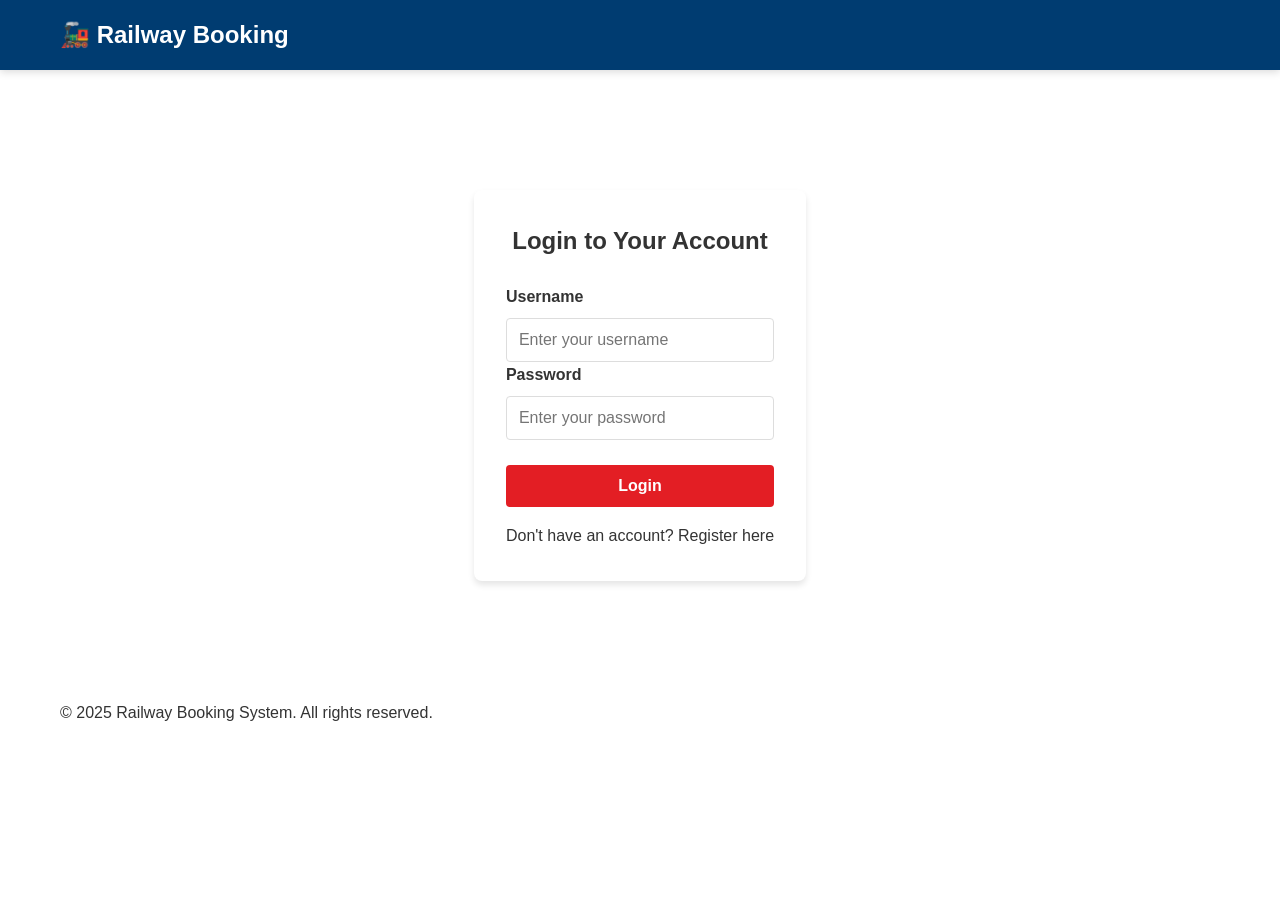
==== commit 07650834: "fix: admin panel and some UI bugs" ====
--- a/src/main/resources/static/admin.html
+++ b/src/main/resources/static/admin.html
@@ -403,6 +403,22 @@
 
     <script src="js/animations.js"></script>
     <script src="js/main.js"></script>
+    <script>
+        // Check if user is admin before loading admin panel
+        document.addEventListener('DOMContentLoaded', function() {
+            const user = getCurrentUser();
+            if (!user) {
+                alert('Please login to access admin panel');
+                window.location.href = 'login.html';
+                return;
+            }
+            if (user.role !== 'ADMIN') {
+                alert('Access denied. Admin privileges required.');
+                window.location.href = 'index.html';
+                return;
+            }
+        });
+    </script>
     <script src="js/admin.js"></script>
 </body>
 </html>
--- a/src/main/resources/static/css/style.css
+++ b/src/main/resources/static/css/style.css
@@ -2830,6 +2830,21 @@
   border-top: 1px solid var(--light-gray);
 }
 
+.card-details .form-row {
+  display: grid;
+  grid-template-columns: 1fr auto;
+  gap: 1rem;
+  align-items: start;
+}
+
+.card-details .form-row .form-group:last-child {
+  width: 95px;
+}
+
+.card-details .form-row .form-group:last-child input {
+  width: 100%;
+}
+
 /* Booking Summary */
 .booking-sidebar {
   display: flex;
